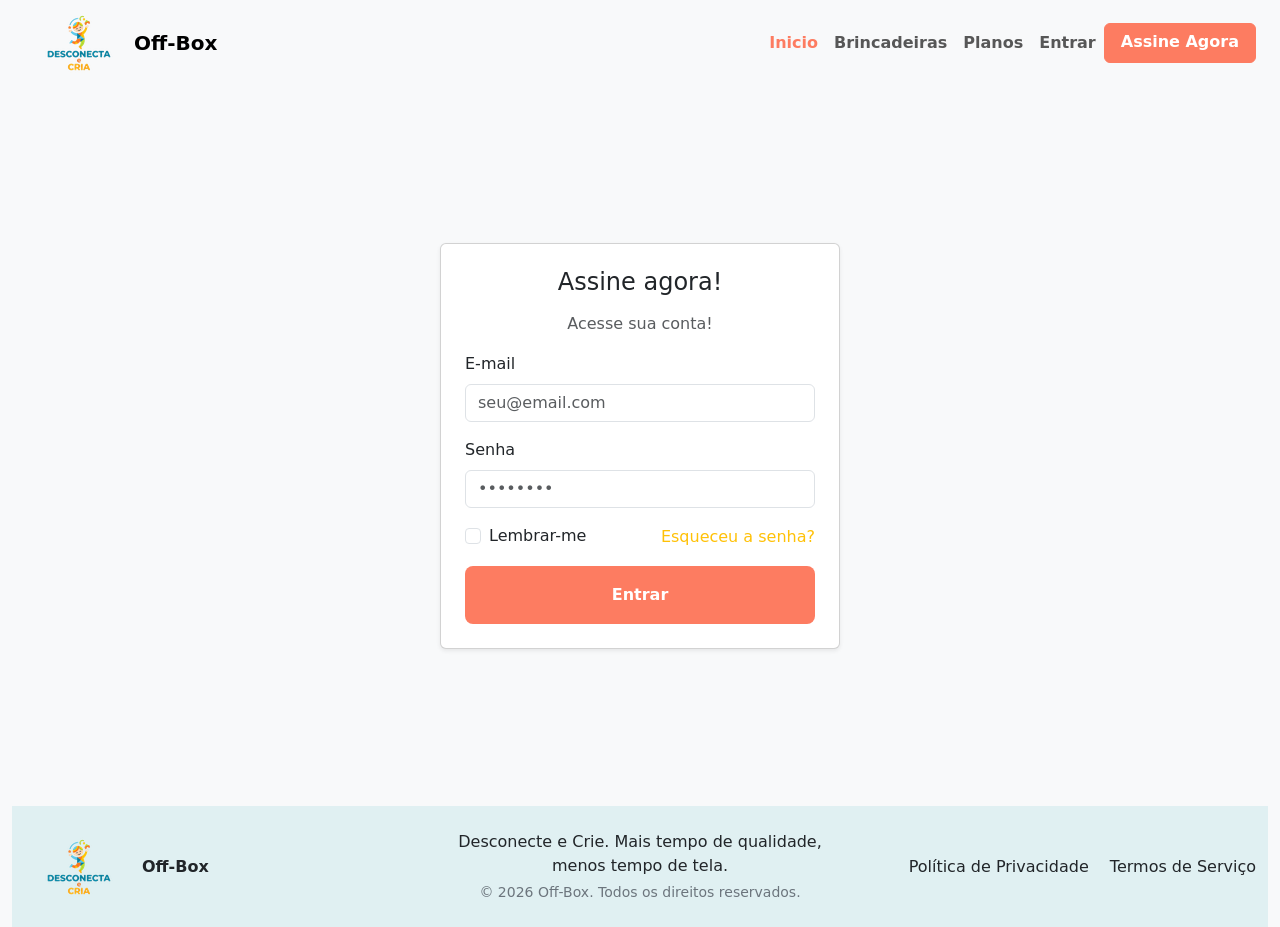
==== Assinatura.html @ 144fbc35 "Página de assinatura e login, imagens das brincadeiras corrigidas" ====
<!DOCTYPE html>
<html lang="pt-br">
<head>
  <meta charset="UTF-8">
  <meta name="viewport" content="width=device-width, initial-scale=1">
  <title>Off-Box - Assinatura</title>
  
  <link href="https://cdn.jsdelivr.net/npm/bootstrap@5.3.2/dist/css/bootstrap.min.css" rel="stylesheet">
  <link rel="stylesheet" href="css/style.css">
</head>
<body class="bg-light">

    <div class="container-fluid">
            <header class="row">
                <div class="col-12">
                    <nav class="navbar navbar-expand-lg">
                        <div class="container-fluid">
                            <a class="navbar-brand d-flex align-items-center fw-bold" href="index.html">
                                <img src="img/logo-1.png" alt="Logo" class="logo" style="height: 60px;"> Off-Box
                            </a>
                            <button class="navbar-toggler" type="button" data-bs-toggle="collapse"
                                data-bs-target="#navbarNavAltMarkup" aria-controls="navbarNavAltMarkup"
                                aria-expanded="false" aria-label="Toggle navigation">
                                <span class="navbar-toggler-icon"></span>
                            </button>
                            <div class="collapse navbar-collapse" id="navbarNavAltMarkup">
                                <div class="navbar-nav ms-auto">
                                    <a class="nav-link active fw-bold px-2" aria-current="page" href="#">Inicio</a>
                                    <a class="nav-link fw-bold px-2" href="Brincadeiras.html">Brincadeiras</a>
                                    <a class="nav-link fw-bold px-2" href="planos.html">Planos</a>
                                    <a class="nav-link fw-bold px-2" href="#">Entrar</a>
                                    <a class="btn botaonav fw-bold px-3" href="planos.html" role="button">Assine Agora</a>
                                </div>
                            </div>
                        </div>
                    </nav>
                </div>
            </header>

  <!Formulário de Assinatura>
  <div class="container d-flex justify-content-center align-items-center" style="min-height: 80vh;">
    <div class="card shadow-sm p-4" style="max-width: 400px; width: 100%;">
      <h4 class="text-center mb-3">Assine agora!</h4>
      <p class="text-center text-muted">Acesse sua conta!</p>
      
      <form>
        <div class="mb-3">
          <label for="email" class="form-label">E-mail</label>
          <input type="email" class="form-control" id="email" placeholder="seu@email.com">
        </div>
        <div class="mb-3">
          <label for="senha" class="form-label">Senha</label>
          <input type="password" class="form-control" id="senha" placeholder="••••••••">
        </div>
        <div class="d-flex justify-content-between align-items-center mb-3">
          <div class="form-check">
            <input class="form-check-input" type="checkbox" id="lembrar">
            <label class="form-check-label" for="lembrar">Lembrar-me</label>
          </div>
          <a href="#" class="text-warning text-decoration-none">Esqueceu a senha?</a>
        </div>
        <button type="submit"class="btn fw-bold py-3 rounded-3 w-100 text-white btn-premium">Entrar</button>
      </form>

      
    </div>
  </div>
   <footer class="container-fluid py-4" style="background-color: #E0F0F2;">
                <div class="row justify-content-between align-items-center gy-4">
                    <div class="col-12 col-md-4">
                        <a class="navbar-brand d-flex align-items-center fw-bold justify-content-center justify-content-md-start"
                            href="#">
                            <img src="img/logo-1.png" alt="Logo" class="logo me-2" style="height: 60px;"> Off-Box
                        </a>
                    </div>
                    <div class="col-12 col-md-4 d-flex flex-column text-dark text-center">
                        <p class="fw-medium mb-1">Desconecte e Crie. Mais tempo de qualidade, menos tempo de tela.</p>
                        <p class="text-secondary small mb-0">© 2026 Off-Box. Todos os direitos reservados.</p>
                    </div>
                    <div class="col-12 col-md-4 text-center text-md-end text-dark">
                        <a href="#" class="text-dark me-3 text-decoration-none">Política de Privacidade</a>
                        <a href="#" class="text-dark text-decoration-none">Termos de Serviço</a>
                    </div>
                </div>
            </footer>

  <!-- Bootstrap JS -->
  <script src="https://cdn.jsdelivr.net/npm/bootstrap@5.3.2/dist/js/bootstrap.bundle.min.js"></script>
</body>
</html>
---- css/style.css ----
.active {
    color: #fd7c61 !important;
}



.botaonav {
    --bs-btn-color: #fff;
    --bs-btn-bg: #fd7c61;
    --bs-btn-border-color: #fd7c61;
    --bs-btn-hover-color: #fff;
    --bs-btn-hover-bg: #fd7c61;
    --bs-btn-hover-border-color: #fd7c61;
    --bs-btn-focus-shadow-rgb: 49, 132, 253;
    --bs-btn-active-color: #fff;
    --bs-btn-active-bg: #fd7c61;
    --bs-btn-active-border-color: #fd7c61;
    --bs-btn-active-shadow: inset 0 3px 5px rgba(0, 0, 0, 0.125);
    --bs-btn-disabled-color: #fff;
    --bs-btn-disabled-bg: #fd7c61;
    --bs-btn-disabled-border-color: #fd7c61;
}

.bloco-1 {
    background-color: #fef2e4;
    border-radius: 10px;
    padding: 30px;
}

.bloco-3{
    background-color: #E0F0F2;
}

.fw-black {
    font-weight: 1000 !important;
}

.text-orange{
    
    color: #fd7c61 !important;
}

.btn-coral{
    background-color: #FFEDD5 !important;

}
.btn-premium{
    background-color: #fd7c61 !important;
}
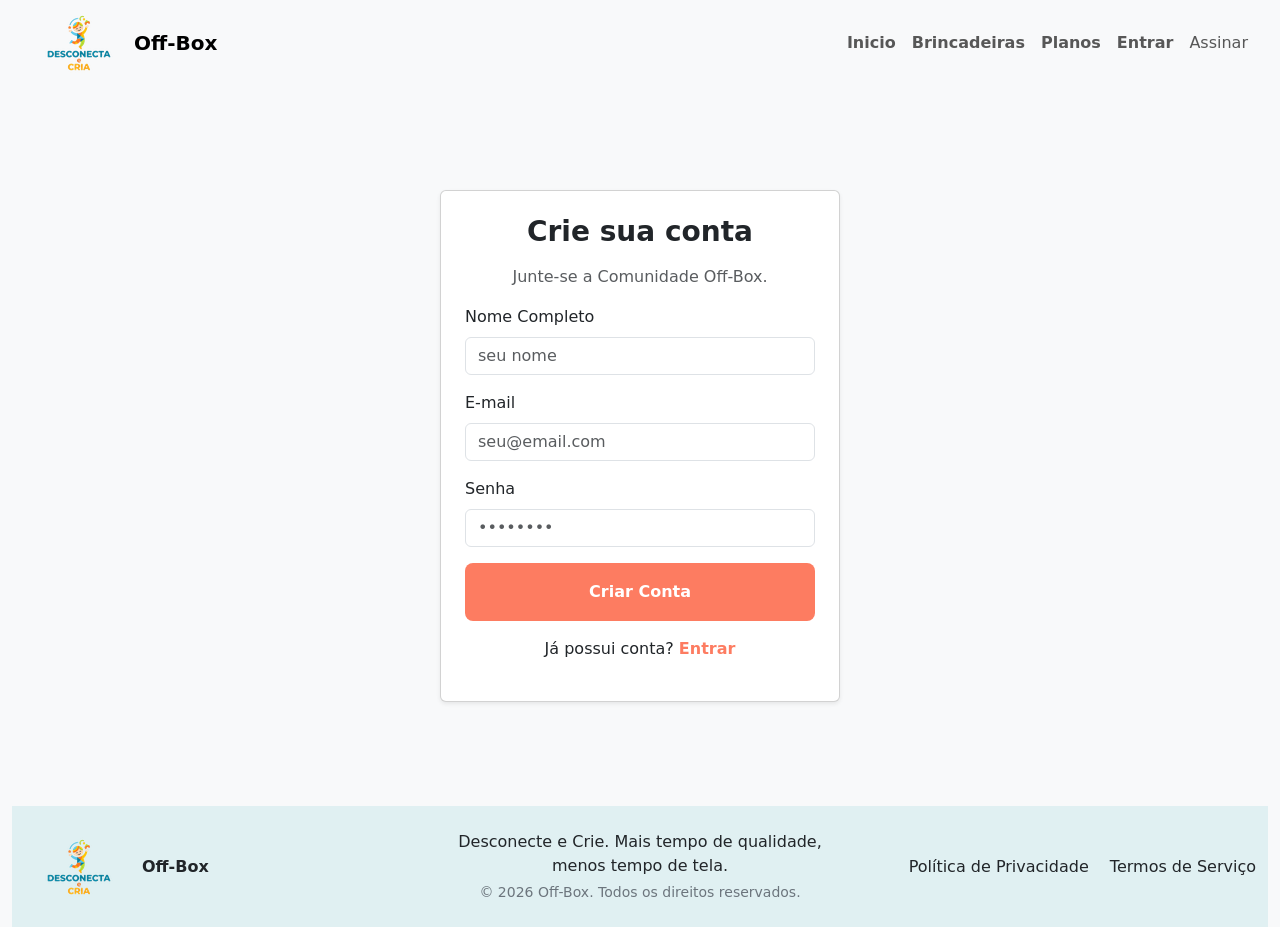
==== commit a517ca45: "Concluida e testada" ====
--- a/Assinatura.html
+++ b/Assinatura.html
@@ -1,90 +1,93 @@
 <!DOCTYPE html>
 <html lang="pt-br">
+
 <head>
-  <meta charset="UTF-8">
-  <meta name="viewport" content="width=device-width, initial-scale=1">
-  <title>Off-Box - Assinatura</title>
-  
-  <link href="https://cdn.jsdelivr.net/npm/bootstrap@5.3.2/dist/css/bootstrap.min.css" rel="stylesheet">
-  <link rel="stylesheet" href="css/style.css">
+    <meta charset="UTF-8">
+    <meta name="viewport" content="width=device-width, initial-scale=1">
+    <title>Off-Box - Assinatura</title>
+
+    <link rel="stylesheet" href="css/bootstrap.min.css">
+    <link rel="stylesheet" href="css/style.css">
 </head>
+
 <body class="bg-light">
 
     <div class="container-fluid">
-            <header class="row">
-                <div class="col-12">
-                    <nav class="navbar navbar-expand-lg">
-                        <div class="container-fluid">
-                            <a class="navbar-brand d-flex align-items-center fw-bold" href="index.html">
-                                <img src="img/logo-1.png" alt="Logo" class="logo" style="height: 60px;"> Off-Box
-                            </a>
-                            <button class="navbar-toggler" type="button" data-bs-toggle="collapse"
-                                data-bs-target="#navbarNavAltMarkup" aria-controls="navbarNavAltMarkup"
-                                aria-expanded="false" aria-label="Toggle navigation">
-                                <span class="navbar-toggler-icon"></span>
-                            </button>
-                            <div class="collapse navbar-collapse" id="navbarNavAltMarkup">
-                                <div class="navbar-nav ms-auto">
-                                    <a class="nav-link active fw-bold px-2" aria-current="page" href="#">Inicio</a>
-                                    <a class="nav-link fw-bold px-2" href="Brincadeiras.html">Brincadeiras</a>
-                                    <a class="nav-link fw-bold px-2" href="planos.html">Planos</a>
-                                    <a class="nav-link fw-bold px-2" href="#">Entrar</a>
-                                    <a class="btn botaonav fw-bold px-3" href="planos.html" role="button">Assine Agora</a>
-                                </div>
+        <header class="row">
+            <div class="col-12">
+                <nav class="navbar navbar-expand-lg">
+                    <div class="container-fluid">
+                        <a class="navbar-brand d-flex align-items-center fw-bold" href="index.html">
+                            <img src="img/logo-1.png" alt="Logo" class="logo" style="height: 60px;"> Off-Box
+                        </a>
+                        <button class="navbar-toggler" type="button" data-bs-toggle="collapse"
+                            data-bs-target="#navbarNavAltMarkup" aria-controls="navbarNavAltMarkup"
+                            aria-expanded="false" aria-label="Toggle navigation">
+                            <span class="navbar-toggler-icon"></span>
+                        </button>
+                        <div class="collapse navbar-collapse" id="navbarNavAltMarkup">
+                            <div class="navbar-nav ms-auto">
+                                <a class="nav-link fw-bold px-2" aria-current="page" href="index.html">Inicio</a>
+                                <a class="nav-link fw-bold px-2" href="Brincadeiras.html">Brincadeiras</a>
+                                <a class="nav-link fw-bold px-2" href="planos.html">Planos</a>
+                                <a class="nav-link fw-bold px-2" href="login.html">Entrar</a>
+                                <a class="nav-link btn btn-assinar" aria-current="page" href="Assinatura.html">Assinar</a>
                             </div>
                         </div>
-                    </nav>
+                    </div>
+                </nav>
+            </div>
+        </header>
+
+        <!--Formulário de Assinatura -->
+        <div class="container d-flex justify-content-center align-items-center" style="min-height: 80vh;">
+            <div class="card shadow-sm p-4" style="max-width: 400px; width: 100%;">
+                <h3 class="text-center mb-3 fw-bold">Crie sua conta</h3>
+                <p class="text-center text-muted">Junte-se a Comunidade Off-Box.</p>
+
+                <form>
+                    <div class="mb-3">
+                        <label for="email" class="form-label">Nome Completo</label>
+                        <input type="email" class="form-control" id="email" placeholder="seu nome">
+                    </div>
+                    <div class="mb-3">
+                        <label for="email" class="form-label">E-mail</label>
+                        <input type="email" class="form-control" id="email" placeholder="seu@email.com">
+                    </div>
+                    <div class="mb-3">
+                        <label for="senha" class="form-label">Senha</label>
+                        <input type="password" class="form-control" id="senha" placeholder="••••••••">
+                    </div>
+                    <a href="planos.html" class="btn fw-bold py-3 rounded-3 w-100 text-white btn-premium mb-3">Criar
+                        Conta</a>
+                    <div class="fimm text-center">
+                        <p>Já possui conta? <a href="login.html" class="linkkk text-decoration-none text-orange fw-bold">Entrar</a></p>
+                    </div>
+                </form>
+
+
+            </div>
+        </div>
+        <footer class="container-fluid py-4" style="background-color: #E0F0F2;">
+            <div class="row justify-content-between align-items-center gy-4">
+                <div class="col-12 col-md-4">
+                    <a class="navbar-brand d-flex align-items-center fw-bold justify-content-center justify-content-md-start"
+                        href="#">
+                        <img src="img/logo-1.png" alt="Logo" class="logo me-2" style="height: 60px;"> Off-Box
+                    </a>
                 </div>
-            </header>
+                <div class="col-12 col-md-4 d-flex flex-column text-dark text-center">
+                    <p class="fw-medium mb-1">Desconecte e Crie. Mais tempo de qualidade, menos tempo de tela.</p>
+                    <p class="text-secondary small mb-0">© 2026 Off-Box. Todos os direitos reservados.</p>
+                </div>
+                <div class="col-12 col-md-4 text-center text-md-end text-dark">
+                    <a href="#" class="text-dark me-3 text-decoration-none">Política de Privacidade</a>
+                    <a href="#" class="text-dark text-decoration-none">Termos de Serviço</a>
+                </div>
+            </div>
+        </footer>
 
-  <!Formulário de Assinatura>
-  <div class="container d-flex justify-content-center align-items-center" style="min-height: 80vh;">
-    <div class="card shadow-sm p-4" style="max-width: 400px; width: 100%;">
-      <h4 class="text-center mb-3">Assine agora!</h4>
-      <p class="text-center text-muted">Acesse sua conta!</p>
-      
-      <form>
-        <div class="mb-3">
-          <label for="email" class="form-label">E-mail</label>
-          <input type="email" class="form-control" id="email" placeholder="seu@email.com">
-        </div>
-        <div class="mb-3">
-          <label for="senha" class="form-label">Senha</label>
-          <input type="password" class="form-control" id="senha" placeholder="••••••••">
-        </div>
-        <div class="d-flex justify-content-between align-items-center mb-3">
-          <div class="form-check">
-            <input class="form-check-input" type="checkbox" id="lembrar">
-            <label class="form-check-label" for="lembrar">Lembrar-me</label>
-          </div>
-          <a href="#" class="text-warning text-decoration-none">Esqueceu a senha?</a>
-        </div>
-        <button type="submit"class="btn fw-bold py-3 rounded-3 w-100 text-white btn-premium">Entrar</button>
-      </form>
+        <script src="js/bootstrap.bundle.min.js"></script>
+</body>
 
-      
-    </div>
-  </div>
-   <footer class="container-fluid py-4" style="background-color: #E0F0F2;">
-                <div class="row justify-content-between align-items-center gy-4">
-                    <div class="col-12 col-md-4">
-                        <a class="navbar-brand d-flex align-items-center fw-bold justify-content-center justify-content-md-start"
-                            href="#">
-                            <img src="img/logo-1.png" alt="Logo" class="logo me-2" style="height: 60px;"> Off-Box
-                        </a>
-                    </div>
-                    <div class="col-12 col-md-4 d-flex flex-column text-dark text-center">
-                        <p class="fw-medium mb-1">Desconecte e Crie. Mais tempo de qualidade, menos tempo de tela.</p>
-                        <p class="text-secondary small mb-0">© 2026 Off-Box. Todos os direitos reservados.</p>
-                    </div>
-                    <div class="col-12 col-md-4 text-center text-md-end text-dark">
-                        <a href="#" class="text-dark me-3 text-decoration-none">Política de Privacidade</a>
-                        <a href="#" class="text-dark text-decoration-none">Termos de Serviço</a>
-                    </div>
-                </div>
-            </footer>
-
-  <!-- Bootstrap JS -->
-  <script src="https://cdn.jsdelivr.net/npm/bootstrap@5.3.2/dist/js/bootstrap.bundle.min.js"></script>
-</body>
-</html>
+</html>
